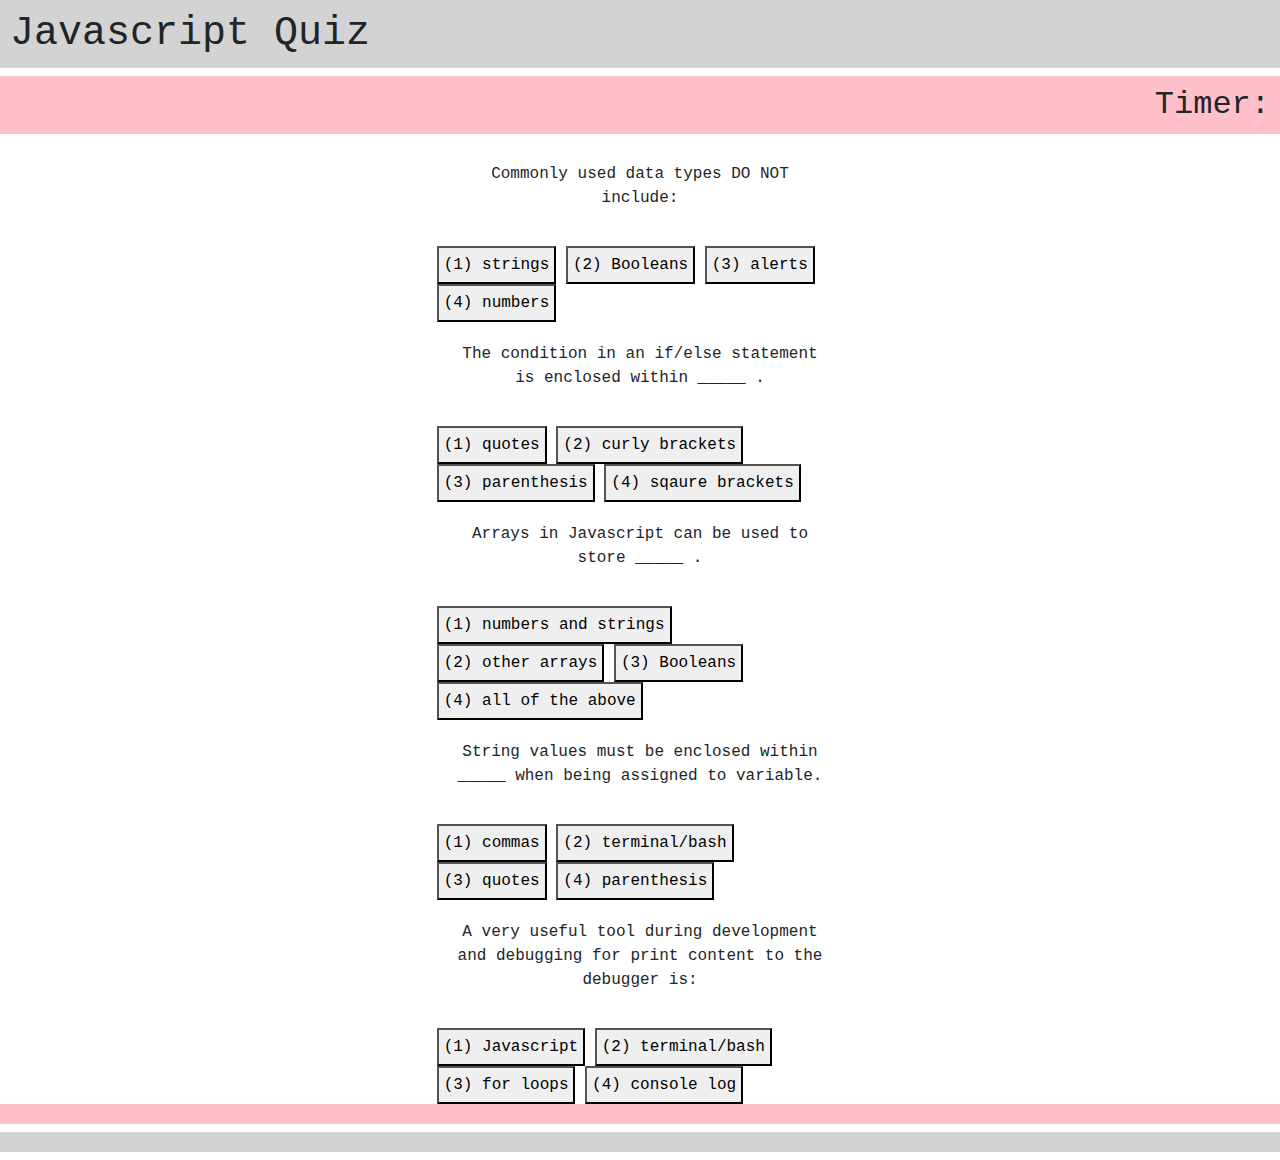
==== quizquestions.html @ d1a25655 "added buttons to html and alerted on correct answers" ====
<!DOCTYPE html>
<html lang="en">
<head>
    <meta charset="UTF-8">
    <meta name="viewport" content="width=device-width, initial-scale=1.0">
    <link rel="stylesheet" href="https://stackpath.bootstrapcdn.com/bootstrap/4.4.1/css/bootstrap.min.css" integrity="sha384-Vkoo8x4CGsO3+Hhxv8T/Q5PaXtkKtu6ug5TOeNV6gBiFeWPGFN9MuhOf23Q9Ifjh" crossorigin="anonymous">
    <script src="quizquestions.js"></script>
    <script src="https://cdnjs.cloudflare.com/ajax/libs/jquery/3.2.1/jquery.min.js"></script>
    <title>JS Code Quiz</title>
</head>

<style>
        * {
        font-family: 'Courier New', Courier, monospace;
    }

    h1 {
        background-color: lightgrey;
        padding: 10px;
    }

    h2 {
        padding: 10px;
        text-align: right;
        background-color: pink;
    }

    p {
        text-align: center;
        padding: 20px
    }

    .button {
        padding: 5px
    }

    h3 {
        background-color: pink;
        padding: 10px;
    }

    h4 {
        padding: 10px;
        text-align: right;
        background-color: lightgray;
    }

</style>

<body>
    <h1>Javascript Quiz</h1>
    <h2>Timer:</h2>
    
    <div class="wrapper">
        <div class="row">

            <div class=col-sm-4>
            </div>
            
            <div class=col-sm-4>
                <form>
                    <p>Commonly used data types DO NOT include:</p>  
                        <button class = button id="q1answer1">(1) strings</button>
                        <button class = button id="q1answer2">(2) Booleans</button>
                        <button class = button id="q1answer3">(3) alerts</button>
                        <button class = button id="q1answer4">(4) numbers</button>
                </form>
            </div>

            <div class=col-sm-4>
            </div>
        
        </div>

        <div class="row">

            <div class=col-sm-4>
            </div>
            
            <div class=col-sm-4>
                <p>The condition in an if/else statement is enclosed within _____ .</p>
                <button class = button id="qanswer1">(1) quotes</button>
                <button class = button id="q2answer2">(2) curly brackets</button>
                <button class = button id="q2answer3">(3) parenthesis</button>
                <button class = button id="q2answer4">(4) sqaure brackets</button>
            </div>

            <div class=col-sm-4>
            </div>
        
        </div>

        <div class="row">

            <div class=col-sm-4>
            </div>
            
            <div class=col-sm-4>
                <p>Arrays in Javascript can be used to store _____ .</p>
                <button class = button id="q3answer1">(1) numbers and strings</button>
                <button class = button id="q3answer2">(2) other arrays</button>
                <button class = button id="q3answer3">(3) Booleans</button>
                <button class = button id="q3answer4">(4) all of the above</button>
            </div>

            <div class=col-sm-4>
            </div>
        
        </div>

        <div class="row">

            <div class=col-sm-4>
            </div>
            
            <div class=col-sm-4>
                <p>String values must be enclosed within _____ when being assigned to variable.</p>
                <button class = button id="q4answer1">(1) commas</button>
                <button class = button id="q4answer2">(2) terminal/bash</button>
                <button class = button id="q4answer3">(3) quotes</button>
                <button class = button id="q4answer4">(4) parenthesis</button>
            </div>

            <div class=col-sm-4>
            </div>
        </div>

        <div class="row">

            <div class=col-sm-4>
            </div>
                
            <div class=col-sm-4>
                <p>A very useful tool during development and debugging for print content to the debugger is:</p>
                <button class = button id="q5answer1">(1) Javascript</button>
                <button class = button id="q5answer2">(2) terminal/bash</button>
                <button class = button id="q5answer3">(3) for loops</button>
                <button class = button id="q5answer4">(4) console log</button>
            </div>
    
            <div class=col-sm-4>
            </div>
            
        </div>

    </div>

    <h3></h3>
    <h4></h4>

    <script src="quizquestions.js"></script>

    
</body>
</html>
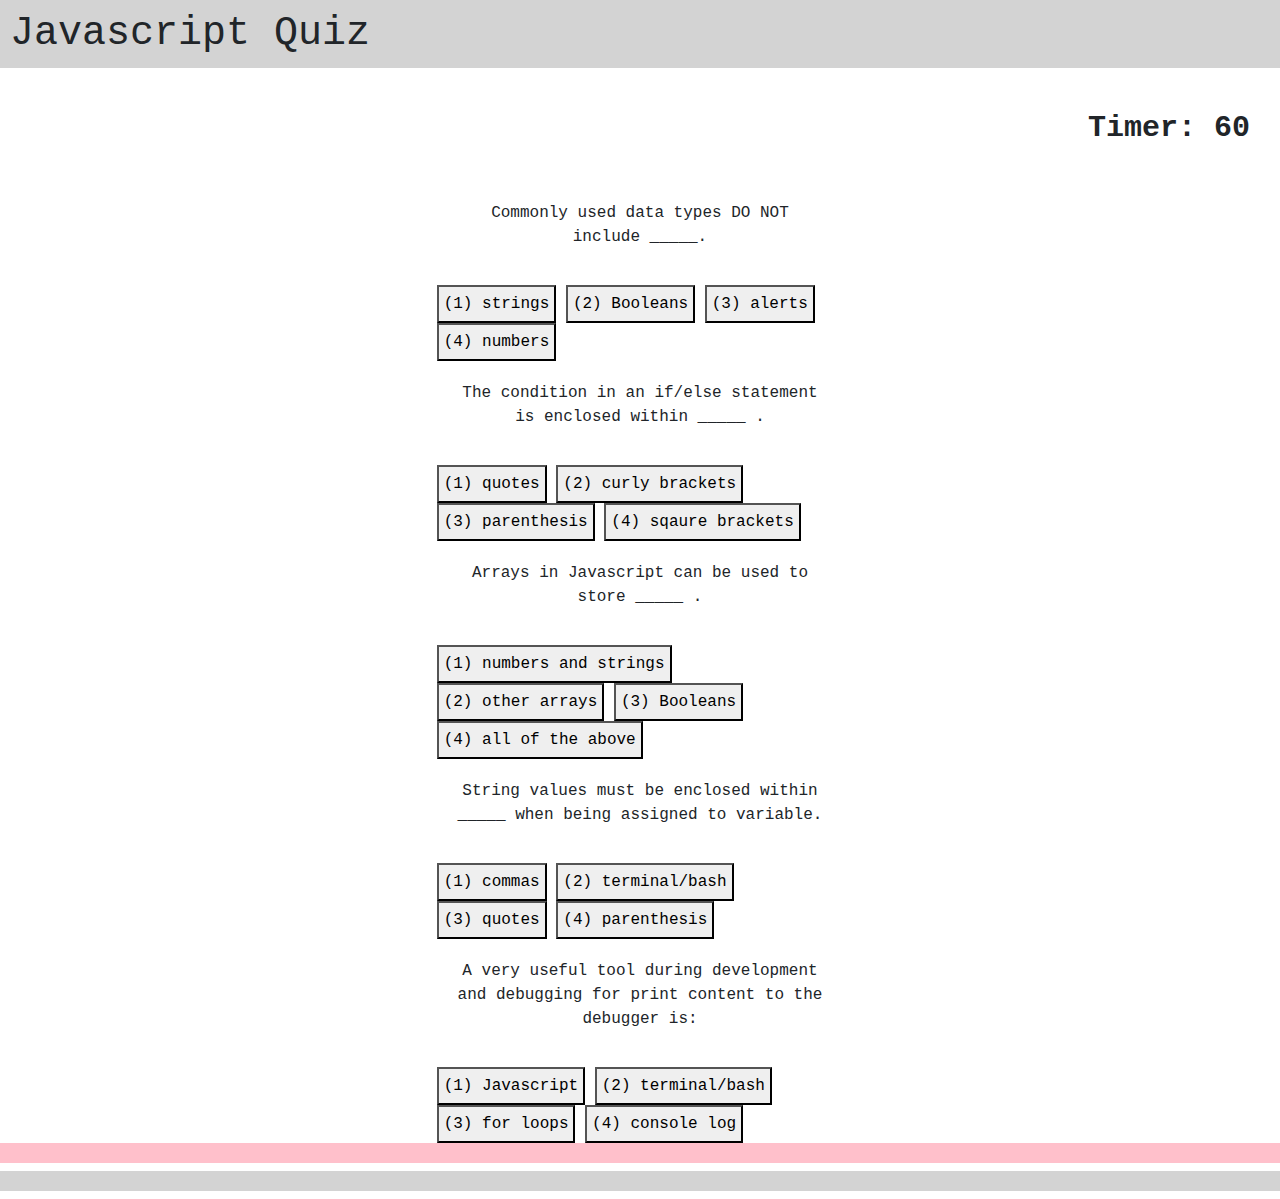
==== commit 1edf8779: "added timer and did troubleshooting" ====
--- a/quizquestions.html
+++ b/quizquestions.html
@@ -19,10 +19,12 @@
         padding: 10px;
     }
 
-    h2 {
-        padding: 10px;
-        text-align: right;
-        background-color: pink;
+    .time {
+        float: right;
+        font-size: 30px;
+        font-weight: bolder;
+        padding: 30px
+        
     }
 
     p {
@@ -48,23 +50,37 @@
 </style>
 
 <body>
+
     <h1>Javascript Quiz</h1>
-    <h2>Timer:</h2>
+
+    <div class="row">
+
+        <div class=col-sm-4>
+        </div>
+        
+        <div class=col-sm-4>
+        </div>
+
+        <div class=col-sm-4>
+            <div class="time" id="seconds">Timer: 60
+           </div>
+        </div>
+    
+    </div>
     
     <div class="wrapper">
+
         <div class="row">
 
             <div class=col-sm-4>
             </div>
             
             <div class=col-sm-4>
-                <form>
-                    <p>Commonly used data types DO NOT include:</p>  
-                        <button class = button id="q1answer1">(1) strings</button>
-                        <button class = button id="q1answer2">(2) Booleans</button>
-                        <button class = button id="q1answer3">(3) alerts</button>
-                        <button class = button id="q1answer4">(4) numbers</button>
-                </form>
+                <p>Commonly used data types DO NOT include _____.</p>
+                <button class = button id="q1answer1">(1) strings</button>
+                <button class = button id="q1answer2">(2) Booleans</button>
+                <button class = button id="q1answer3">(3) alerts</button>
+                <button class = button id="q1answer4">(4) numbers</button>
             </div>
 
             <div class=col-sm-4>
@@ -72,7 +88,7 @@
         
         </div>
 
-        <div class="row">
+        <div class="row">        
 
             <div class=col-sm-4>
             </div>
